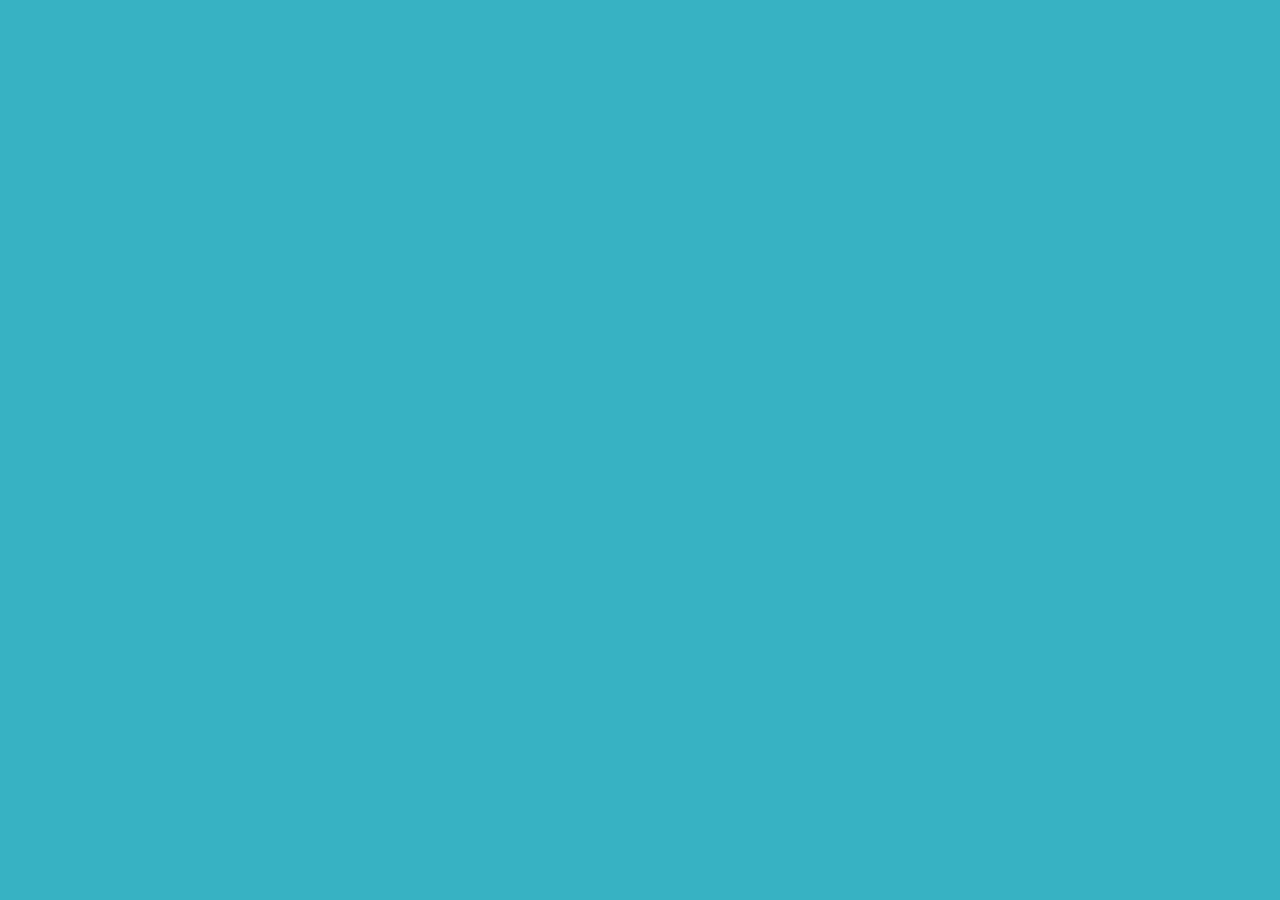
==== challenge_03/index.html @ 42f0eee6 "Challenges 1 and 2" ====
<!DOCTYPE html>
<html lang="en">
<head>
    <meta charset="UTF-8">
    <meta http-equiv="X-UA-Compatible" content="IE=edge">
    <meta name="viewport" content="width=device-width, initial-scale=1.0">
    <title>Challenge 03 - Piano</title>
    <link rel="icon" sizes="192x192" href="assets/img/favicon.png">
    <link rel="stylesheet" href="assets/css/style.css">
</head>
<body>
    <div id="piano">
        <div class="keys keys--black">

        </div>
        <div class="keys keys--white">
            
        </div>
    </div>
</body>
</html>
---- challenge_03/assets/css/style.css ----
:root {
    --black: #000000;
    --white: #FFFFFF;
    --bg: #37B2C3;
    --primary: #ffd200;
    --secondary: #f40082;
}
html,
body {
    padding: 0;
    margin: 0;
    font-family: Arial, sans-serif, serif;
    font-weight: normal;
    font-style: normal;
    font-size: 16px;
    color: var(--black);
    background-color: var(--bg);
}






@media (min-width:992px) {
}
@media (max-width: 991px) {
}
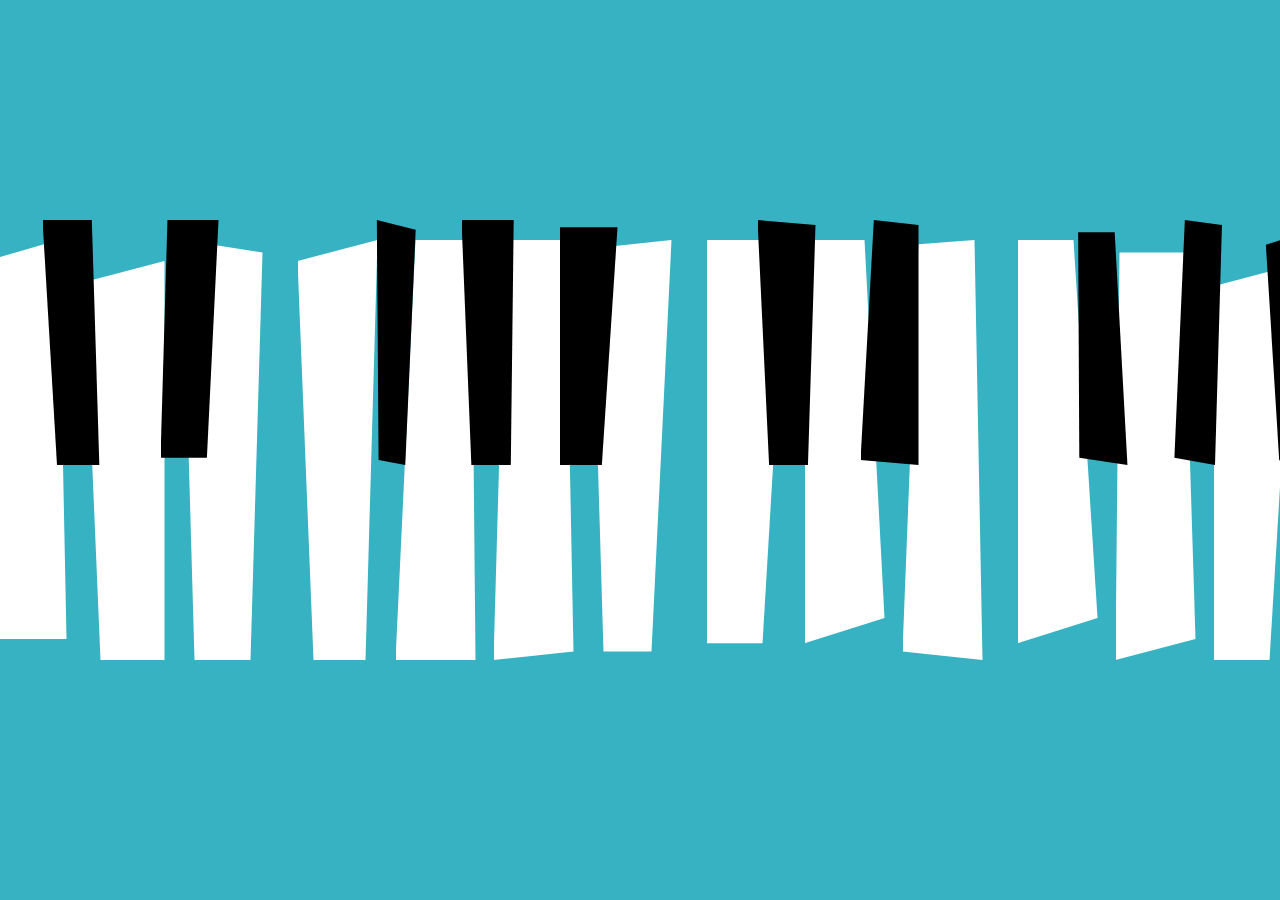
==== commit 5aac9c2d: "Challenge 03 - Piano" ====
--- a/challenge_03/index.html
+++ b/challenge_03/index.html
@@ -10,11 +10,50 @@
 </head>
 <body>
     <div id="piano">
-        <div class="keys keys--black">
-
-        </div>
-        <div class="keys keys--white">
-            
+        <div class="container">
+            <div class="keys keys--black">
+                <div class="keys--group">
+                    <div class="key"></div>
+                    <div class="key"></div>
+                </div>
+                <div class="keys--group">
+                    <div class="key"></div>
+                    <div class="key"></div>
+                    <div class="key"></div>
+                </div>
+                <div class="keys--group">
+                    <div class="key"></div>
+                    <div class="key"></div>
+                </div>
+                <div class="keys--group">
+                    <div class="key"></div>
+                    <div class="key"></div>
+                    <div class="key"></div>
+                </div>
+            </div>
+            <div class="keys keys--white">
+                <div class="keys--group">
+                    <div class="key"></div>
+                    <div class="key"></div>
+                    <div class="key"></div>
+                </div>
+                <div class="keys--group">
+                    <div class="key"></div>
+                    <div class="key"></div>
+                    <div class="key"></div>
+                    <div class="key"></div>
+                </div>
+                <div class="keys--group">
+                    <div class="key"></div>
+                    <div class="key"></div>
+                    <div class="key"></div>
+                </div>
+                <div class="keys--group">
+                    <div class="key"></div>
+                    <div class="key"></div>
+                    <div class="key"></div>
+                </div>
+            </div>
         </div>
     </div>
 </body>
--- a/challenge_03/assets/css/style.css
+++ b/challenge_03/assets/css/style.css
@@ -16,13 +16,151 @@
     color: var(--black);
     background-color: var(--bg);
 }
-
-
-
-
-
-
-@media (min-width:992px) {
+#piano {
+    display: flex;
+    flex-direction: column;
+    flex-wrap: wrap;
+    align-content: center;
+    justify-content: center;
+    align-items: center;
+    height: 100vh;
+    max-width: 98%;
+    width: 100%;
+    margin: auto;
 }
-@media (max-width: 991px) {
+#piano .container {
+    position: relative;
+    width: 100%;
 }
+.keys {
+    display: flex;
+    flex-direction: row;
+    flex-wrap: nowrap;
+    justify-content: center;
+    align-items: center;
+    gap: 0 35px;
+}
+.keys--group {
+    display: flex;
+    gap: 0 18px;
+}
+.key {
+    position: relative;
+    height: 420px;
+    width: 80px;
+    cursor: pointer;
+}
+.keys--black .keys--group {
+    position: relative;
+    gap: 0 60px;
+    top: -20px;
+}
+.keys--white .key {
+    background-color: var(--white);
+}
+.keys--black {
+    position: absolute;
+    top: 0;
+    left: 0;
+    right: 0;
+    margin: 0 auto auto;
+    gap: 0 145px;
+}
+.keys--black .key {
+    height: 245px;
+    width: 58px;
+    background-color: var(--black);
+    z-index: 2;
+}
+.keys--white .key:hover {
+    background-color: var(--primary);
+}
+.keys--black .key:hover {
+    background-color: var(--secondary);
+}
+.keys--white .keys--group:nth-child(1) .key:nth-child(1) {
+    clip-path: polygon(0 5%, 90% 0, 100% 95%, 15% 95%);
+}
+.keys--white .keys--group:nth-child(1) .key:nth-child(2) {
+    clip-path: polygon(0% 10%, 100% 5%, 100% 100%, 20% 100%);
+}
+.keys--white .keys--group:nth-child(1) .key:nth-child(3) {
+    clip-path: polygon(0% 0%, 100% 3%, 85% 100%, 15% 100%);
+}
+.keys--white .keys--group:nth-child(2) .key:nth-child(1) {
+    clip-path: polygon(0% 5%, 100% 0%, 85% 100%, 20% 100%);
+}
+.keys--white .keys--group:nth-child(2) .key:nth-child(2) {
+    clip-path: polygon(25% 0%, 95% 0%, 100% 100%, 0% 100%);
+}
+.keys--white .keys--group:nth-child(2) .key:nth-child(3) {
+    clip-path: polygon(15% 0%, 90% 0%, 100% 98%, 0% 100%);
+}
+.keys--white .keys--group:nth-child(2) .key:nth-child(4) {
+    clip-path: polygon(0% 2%, 100% 0%, 75% 98%, 15% 98%);
+}
+.keys--white .keys--group:nth-child(3) .key:nth-child(1) {
+    clip-path: polygon(0% 0%, 100% 0%, 70% 96%, 0% 96%);
+}
+.keys--white .keys--group:nth-child(3) .key:nth-child(2) {
+    clip-path: polygon(0% 0%, 75% 0%, 100% 90%, 0% 96%);
+}
+.keys--white .keys--group:nth-child(3) .key:nth-child(3) {
+    clip-path: polygon(20% 1%, 90% 0%, 100% 100%, 0% 98%);
+}
+.keys--white .keys--group:nth-child(4) .key:nth-child(1) {
+    clip-path: polygon(0% 0%, 70% 0%, 100% 90%, 0% 96%);
+}
+.keys--white .keys--group:nth-child(4) .key:nth-child(2) {
+    clip-path: polygon(5% 3%, 85% 3%, 100% 95%, 0% 100%);
+}
+.keys--white .keys--group:nth-child(4) .key:nth-child(3) {
+    clip-path: polygon(0% 11%, 100% 6%, 70% 100%, 0% 100%);
+}
+.keys--black .keys--group:nth-child(1) .key:nth-child(1) {
+    clip-path: polygon(0 0%, 85% 0, 98% 100%, 25% 100%);
+}
+.keys--black .keys--group:nth-child(1) .key:nth-child(2) {
+    clip-path: polygon(12% 0%, 100% 0, 80% 97%, 0% 97%);
+}
+.keys--black .keys--group:nth-child(2) .key:nth-child(1) {
+    left: 10px;
+    clip-path: polygon(23% 0%, 90% 4%, 72% 100%, 26% 98%);
+}
+.keys--black .keys--group:nth-child(2) .key:nth-child(2) {
+    left: -10px;
+    clip-path: polygon(0% 0%, 90% 0, 85% 100%, 17% 100%);
+}
+.keys--black .keys--group:nth-child(2) .key:nth-child(3) {
+    left: -30px;
+    clip-path: polygon(0% 3%, 100% 3%, 73% 100%, 0% 100%);
+}
+.keys--black .keys--group:nth-child(3) .key:nth-child(1) {
+    clip-path: polygon(0 0%, 100% 2%, 87% 100%, 20% 100%);
+}
+.keys--black .keys--group:nth-child(3) .key:nth-child(2) {
+    left: -15px;
+    clip-path: polygon(23% 0%, 100% 2%, 100% 100%, 0% 98%);
+}
+.keys--black .keys--group:nth-child(4) .key:nth-child(1) {
+    left: 40px;
+    clip-path: polygon(8% 5%, 71% 5%, 93% 100%, 10% 97%);
+}
+.keys--black .keys--group:nth-child(4) .key:nth-child(2) {
+    left: 20px;
+    clip-path: polygon(23% 0%, 87% 2%, 75% 100%, 5% 97%);
+}
+.keys--black .keys--group:nth-child(4) .key:nth-child(3) {
+    top: 10px;
+    left: -10px;
+    clip-path: polygon(11% 6%, 90% 0, 100% 100%, 34% 94%);
+}
+.keys--black .keys--group:nth-child(1) {
+    left: 90px;
+}
+.keys--black .keys--group:nth-child(2) {
+    left: 80px;
+}
+.keys--black .keys--group:nth-child(3) {
+    left: 45px;
+}